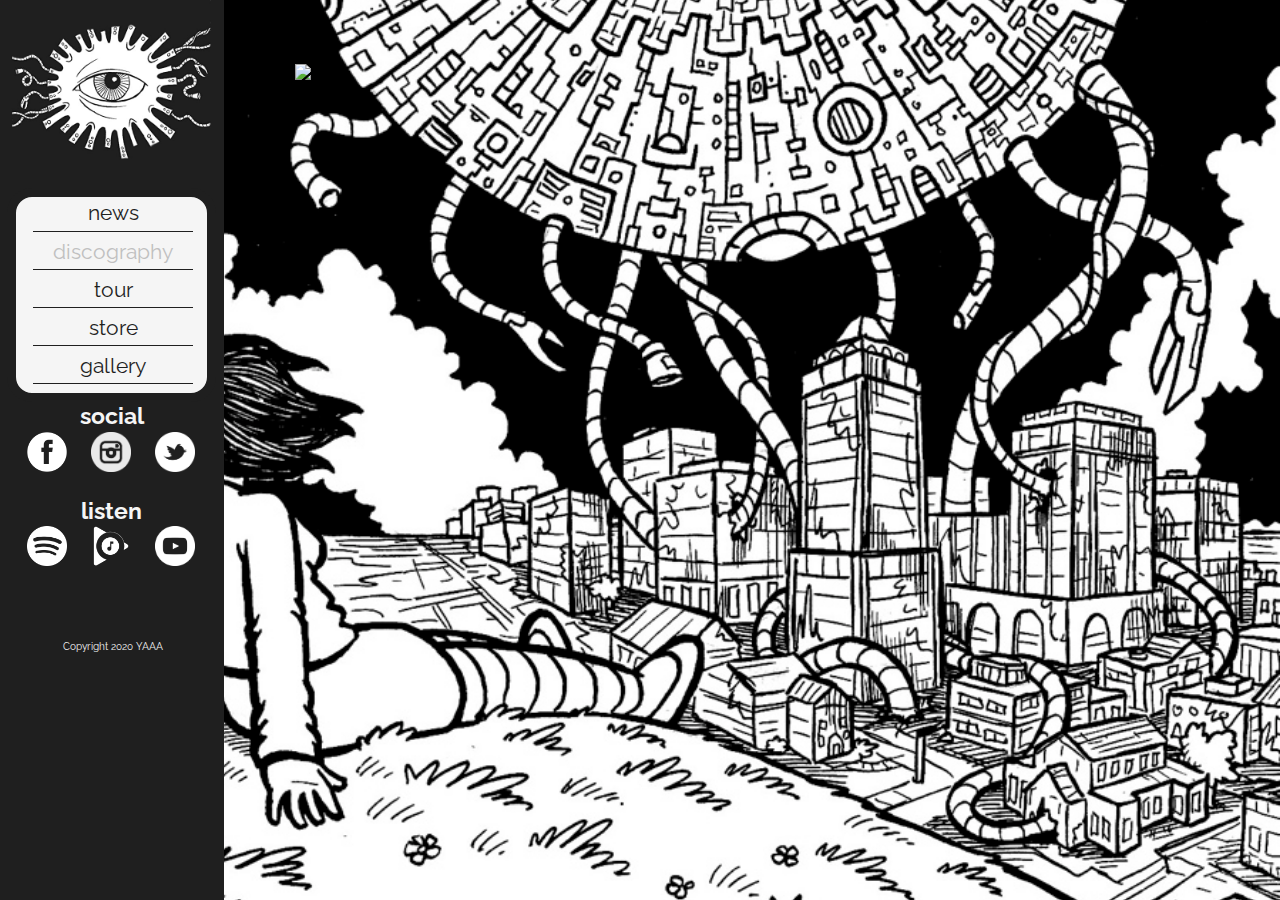
==== disco.html @ 13a571de "Add files via upload" ====
<!DOCTYPE html>

<html>
    
        <head>
    
            <!-- for fonts -->
            <link href="https://fonts.googleapis.com/css?family=Baloo+Da+2&display=swap" rel="stylesheet">
            <link href="https://fonts.googleapis.com/css2?family=Raleway:wght@300&display=swap" rel="stylesheet">
            <link href="https://fonts.googleapis.com/css2?family=Source+Sans+Pro&display=swap" rel="stylesheet"> 

            <!-- for main stylesheet -->
            <link rel="stylesheet" href="styles/style.css">
            <link rel="stylesheet" href="styles/normalize.css">



            
            <!-- for the icon in browser bar -->
            <link rel="shortcut icon" href="media/munook.jpg"/>
        
            <!-- for animations -->
            <link rel="stylesheet" type="text/css" href="./styles/animate.css">
        
            <meta name="viewport" content="width=device-width, initial-scale=1.0">
        
        
            <title>Discography | Munook</title>
        </head>
    
<body>
    

        <div id="div1" class="animated fadeInLeft">
            <a href= "index.html"><img src= "media/munook.jpg" id="topImg"></a>
                <nav id="navMenu">
            
        
                <ul>
                
                    <li><a class="animated jello infinite" href="news.html">news</a></li> 
                    <li><a class="animated pulse infinite" id="current">discography</a></li>
                    <li><a class="animated pulse infinite">tour</a></li>             
                    <li><a class="animated pulse infinite">store</a></li>
                    <li><a class="animated pulse infinite">gallery</a></li>

                
                </ul>
                    
        
                </nav>
            
            <div class="socialDiv">
                
                <h1>social</h1>
                <a href="https://www.facebook.com/munook/" target="_blank"><img src="media/facebooklogo.png" alt="facebook logo" class="logos animated"></a>
                
                <a href="https://www.instagram.com/mun00k/?hl=en" target="_blank"><img src="media/instagramlogo.png" alt="instagram logo" class="logos animated"></a>
                
                <a href="https://twitter.com/munook?lang=en" target="_blank"><img src="media/twitterlogo.png" alt="twitter logo" class="logos animated"></a>
                   
            </div>
            
            <div class="socialDiv">
                
                <h1>listen</h1>
                
                <a href="https://open.spotify.com/artist/1wyRJRlJagJH7XL8qaQTkR" target="_blank"><img src="media/spotifylogo.png" alt="spotify logo" class="logos animated"></a>
                
                <a href="https://play.google.com/music/listen?u=0#/artist/Avvunh6qqyi5qfaauqpttoqukxm/Munook" target="_blank"><img src="media/googlelogo.png" alt="google play music logo" class="logos applelogo animated"></a>
                
                <a href="https://www.youtube.com/channel/UC02NkapPuVCq2VrEYF3xsNw" target="_blank"><img src="media/youtubelogo.png" alt="youtube logo" class="logos animated"></a>
                   
            </div>
            
            <div id="appleDiv">
                <a href="https://geo.music.apple.com/us/artist/munook/533901146?mt=1&app=music" style="display:inline-block;overflow:hidden;background:url(https://linkmaker.itunes.apple.com/en-us/badge-lrg.svg?releaseDate=&kind=artist&bubble=apple_music) no-repeat;width:158px;height:45px;" target="_blank"></a>
                <p id="footer">Copyright 2020 YAAA</p>
            </div>
                    
        </div>
        
        <main>
        <div id="albumDiv" class="animated fadeInRight"><img src="media/inandofit.jpg" class="">
            <iframe src="https://open.spotify.com/embed/artist/1wyRJRlJagJH7XL8qaQTkR" width="373" height="80" frameborder="0" allowtransparency="true" allow="encrypted-media"></iframe>
            </div>
        
            
    
    
        
        </main>
    </body>
</html>
---- styles/style.css ----
* {
    text-decoration: none;
    max-width: 500x;
    font-family: 'Raleway', sans-serif;
    
}

#div1.animated {
    -webkit-animation-duration: 1.5s;
    -webkit-animation-delay: 1s;
}

#div1 {
    position: fixed; /* Fixed Sidebar (stay in place on scroll) */
    z-index: 0; /* Stay on top */
    top: -2%; /* Stay at the top */
    left: 0;
    background-color: #1f1f1f; /* Black */
    padding-top: px;
    width: 209px;
    margin-left: -1px;
    display: block;
    min-width: 200px;
    height: 110%;
    overflow-y:auto;
    padding-right: 8px;
    padding-left: 8px;
}


#topImg {
    width: 200px;
    padding-top: 2px;;
    margin-left: 4px;
}

.socialDiv {
    
}

.socialDiv h1 {
    color: whitesmoke;
    text-align: center;
    font-size: 23px;
    margin-left: -5px;
}

.logos {
    width: 40px;
    padding-left: 20px;
    margin-bottom: 20px;
    margin-top: -23px;
    padding-top: 10px;
}

#appleDiv {
    margin-left: 31px;
    margin-bottom: 50px;
    margin-top: -9px;
}

#appleDiv p {
    color: whitesmoke;
    font-size: 10px;
    width: 150px;
    text-align: center;
}

#navMenu {
    background-color: whitesmoke;
    border-radius: 25px;
    border: solid #1f1f1f 1vh;

}

#navMenu ul {
    color: #1F1F1F;
    text-align: center;
    margin-top: -4px;
    margin-bottom: 9px;
    margin-left: -23px;
    font-size: 21px;
    display: block;
    width: 194px;
    margin-right: -5px;
}

#navMenu ul li {
    border-bottom: #1F1F1F 1px solid;
    width: 160px;
    list-style-type: none;
    margin-top: 8px;
    display: block;
    padding-bottom:5px;
}

#current {
    padding-top: .3vh;
    color: silver !important;
}

#navMenu ul li a {
    color: #1f1f1f;
}

.socialDiv h1 {
    margin-top: 1px;
    padding-left: 5px;
}

body{
    background-color: #000;
     background-image: url(../media/inandofit_cover.jpg);
    background-repeat: no-repeat;
    background-position: center;
    background-size: cover;
    background-attachment: fixed;
    
}

main {
    margin-left: 295px; /* Same as the width of the sidebar */
    padding: 0px 60px 2px 0px;
    z-index: 2;
    min-width: 500px;
}

main p {
    color: #1f1f1f;
    background-color: rgba(255,255,255, .91);
    border-radius: 5px;
    padding: 15px;
    margin-right: 50px;
    display: inline-block;
    font-family: 'Source Sans Pro', sans-serif !important;
}


main h1 {
    display: inline-block;
    border-radius: 10px;
    padding: 5px;
    color: #1f1f1f;
    background-color: rgba(255,255,255, .92);
    min-width: 250px;
}

a.animated:hover {
    -webkit-animation: bounceIn 3s;
    animation: bounceIn 3s;
    -webkit-animation-iteration-count: 1;
}

img.animated:hover {
    -webkit-animation: fadeIn 3s;
    animation: fadeIn 3s;
    -webkit-animation-iteration-count: 1;
}

.text {
    -webkit-animation: 2s;
    animation: 2s;
    -webkit-animation-iteration-count: 1;
    -webkit-animation-delay: 2s;
}
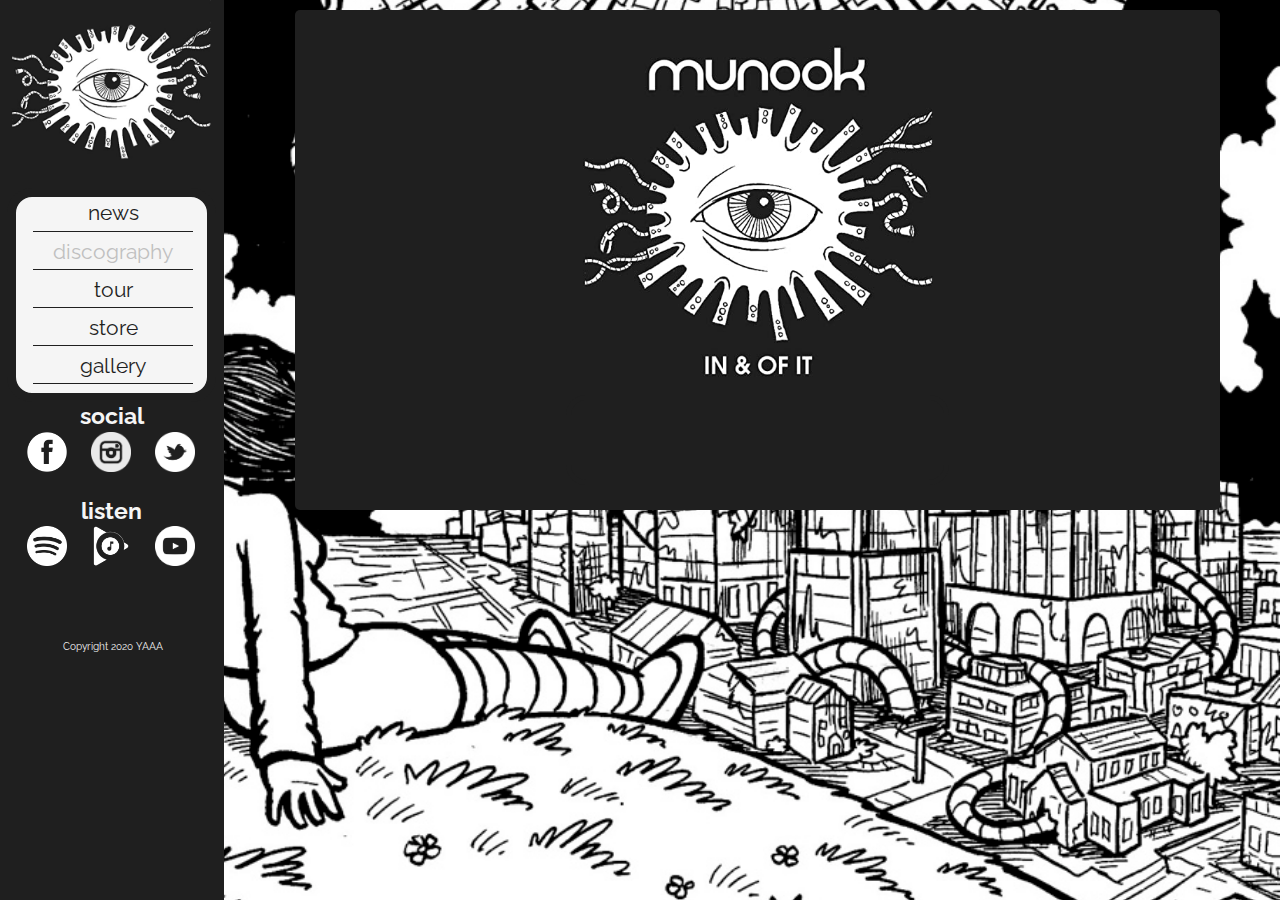
==== commit 2e9bdac5: "Update disco.html" ====
--- a/disco.html
+++ b/disco.html
@@ -42,7 +42,7 @@
                     <li><a class="animated pulse infinite" id="current">discography</a></li>
                     <li><a class="animated pulse infinite">tour</a></li>             
                     <li><a class="animated pulse infinite">store</a></li>
-                    <li><a class="animated pulse infinite">gallery</a></li>
+                    <li><a class="animated pulse infinite" href="galler.html">gallery</a></li>
 
                 
                 </ul>
@@ -91,4 +91,4 @@
         
         </main>
     </body>
-</html>+</html>
--- a/styles/style.css
+++ b/styles/style.css
@@ -151,7 +151,7 @@
     -webkit-animation-iteration-count: 1;
 }
 
-img.animated:hover {
+#div1 img.animated:hover {
     -webkit-animation: fadeIn 3s;
     animation: fadeIn 3s;
     -webkit-animation-iteration-count: 1;
@@ -163,3 +163,29 @@
     -webkit-animation-iteration-count: 1;
     -webkit-animation-delay: 2s;
 }
+
+#albumDiv {
+    color: #1f1f1f;
+    background-color: #1f1f1f;
+    border-radius: 5px;
+    padding: 25px;
+    display: block;
+    align-content: center;
+    margin-top: 10px;
+}
+
+#albumDiv img {
+    display: block;
+    margin-left: auto;
+    margin-right: auto;
+    width: 350px;
+    padding-bottom: 10px;
+}
+
+#albumDiv iframe {
+    display: block;
+    margin-left: auto;
+    margin-right: auto;
+    border: solid #1f1f1f 5px;
+    border-radius: 20px;
+}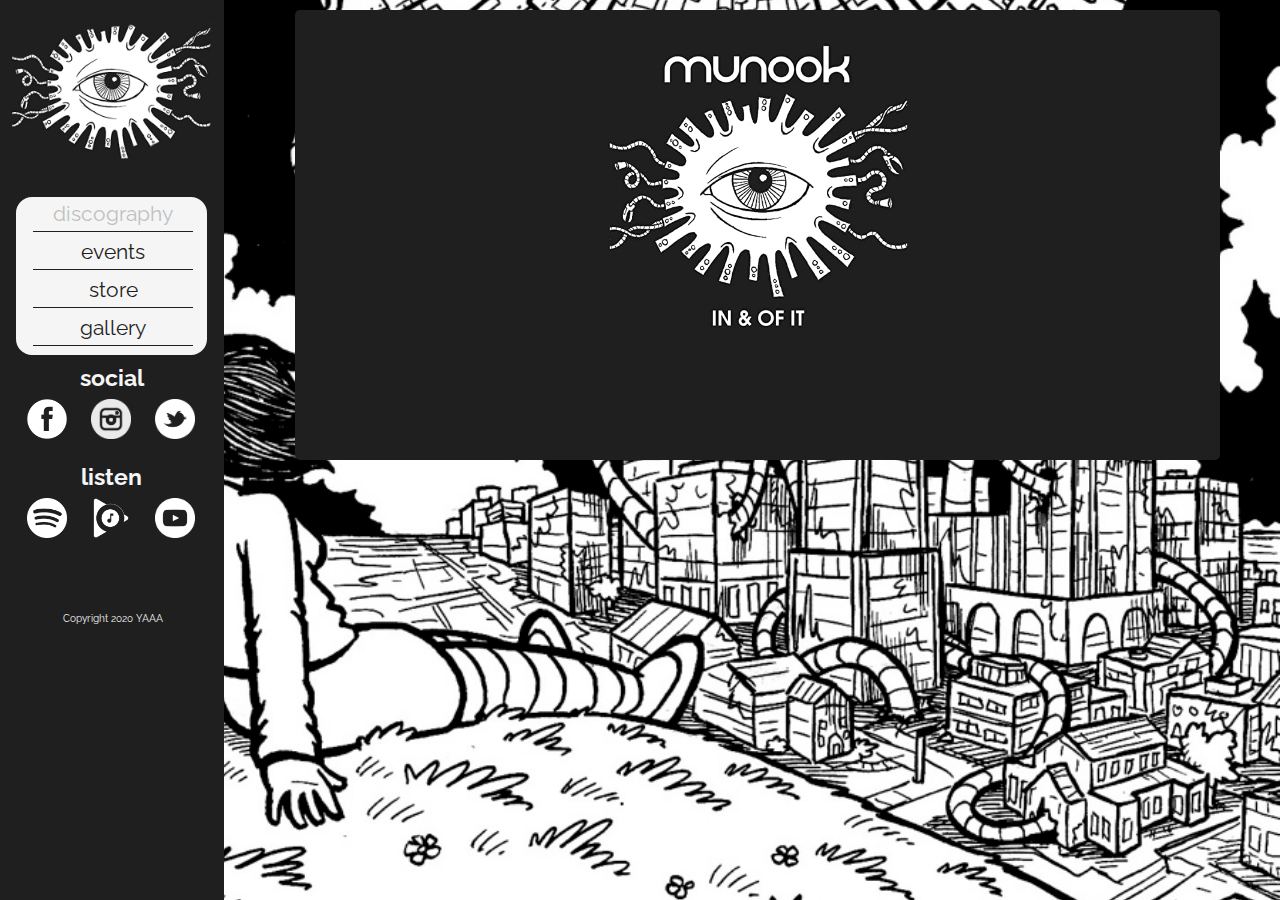
==== commit be2e195e: "Add files via upload" ====
--- a/disco.html
+++ b/disco.html
@@ -38,11 +38,10 @@
         
                 <ul>
                 
-                    <li><a class="animated jello infinite" href="news.html">news</a></li> 
                     <li><a class="animated pulse infinite" id="current">discography</a></li>
-                    <li><a class="animated pulse infinite">tour</a></li>             
-                    <li><a class="animated pulse infinite">store</a></li>
-                    <li><a class="animated pulse infinite" href="galler.html">gallery</a></li>
+                    <li><a class="animated pulse infinite" href="events.html">events</a></li>             
+                    <li><a class="animated pulse infinite" href="shop.html">store</a></li>
+                    <li><a class="animated pulse infinite" href="gallery.html">gallery</a></li>
 
                 
                 </ul>
@@ -91,4 +90,4 @@
         
         </main>
     </body>
-</html>
+</html>--- a/styles/style.css
+++ b/styles/style.css
@@ -1,7 +1,7 @@
 * {
     text-decoration: none;
     max-width: 500x;
-    font-family: 'Raleway', sans-serif;
+    font-family: 'Raleway', sans-serif !important;
     
 }
 
@@ -12,7 +12,6 @@
 
 #div1 {
     position: fixed; /* Fixed Sidebar (stay in place on scroll) */
-    z-index: 0; /* Stay on top */
     top: -2%; /* Stay at the top */
     left: 0;
     background-color: #1f1f1f; /* Black */
@@ -43,6 +42,7 @@
     text-align: center;
     font-size: 23px;
     margin-left: -5px;
+    padding-bottom: 5px;
 }
 
 .logos {
@@ -126,9 +126,9 @@
 }
 
 main p {
-    color: #1f1f1f;
-    background-color: rgba(255,255,255, .91);
-    border-radius: 5px;
+    color: white;
+    background-color: rgba(31,31,31, .91);
+    border-radius: 15px;
     padding: 15px;
     margin-right: 50px;
     display: inline-block;
@@ -139,9 +139,9 @@
 main h1 {
     display: inline-block;
     border-radius: 10px;
-    padding: 5px;
-    color: #1f1f1f;
-    background-color: rgba(255,255,255, .92);
+    padding: 10px;
+    color: white;
+    background-color: rgba(31,31,31, .92);
     min-width: 250px;
 }
 
@@ -178,7 +178,7 @@
     display: block;
     margin-left: auto;
     margin-right: auto;
-    width: 350px;
+    width: 300px;
     padding-bottom: 10px;
 }
 
@@ -188,4 +188,61 @@
     margin-right: auto;
     border: solid #1f1f1f 5px;
     border-radius: 20px;
-}+}
+
+div.gallery {
+    margin: 10px;
+    border: 1px solid #1f1f1f;
+    border-radius: 10px;
+    float: left;
+    width: 250px;
+    background-color: #1f1f1f;
+    padding: 6px;
+}
+
+div.gallery:hover {
+    color: gray;
+    opacity: .97;
+}
+
+div.gallery img {
+    width: 100%;
+    height: auto;
+    min-height: 250px;
+    max-height: 250px;
+}
+
+div.desc {
+    padding: 15px;
+    text-align: center;
+    background-color: white;
+    border: #1f1f1f solid 2px;
+    border-bottom-left-radius: 10px;
+    border-bottom-right-radius: 10px;
+    
+}
+
+
+#ecwid_body {
+    background-color: #1f1f1f;
+    margin-top: 10px;
+    color: white;
+}
+
+#ecwid_body a:hover{
+    color: darkgray;
+}
+
+#shopDiv {
+    background-color: #1f1f1f;
+    margin-top: 10px;
+    color: white;
+    z-index: 100002;
+    display: block;
+    position: relative;
+    border-radius: 20px;
+    padding-left: 10px;
+    padding-right: 10px;
+    padding-top: 10px;
+}
+
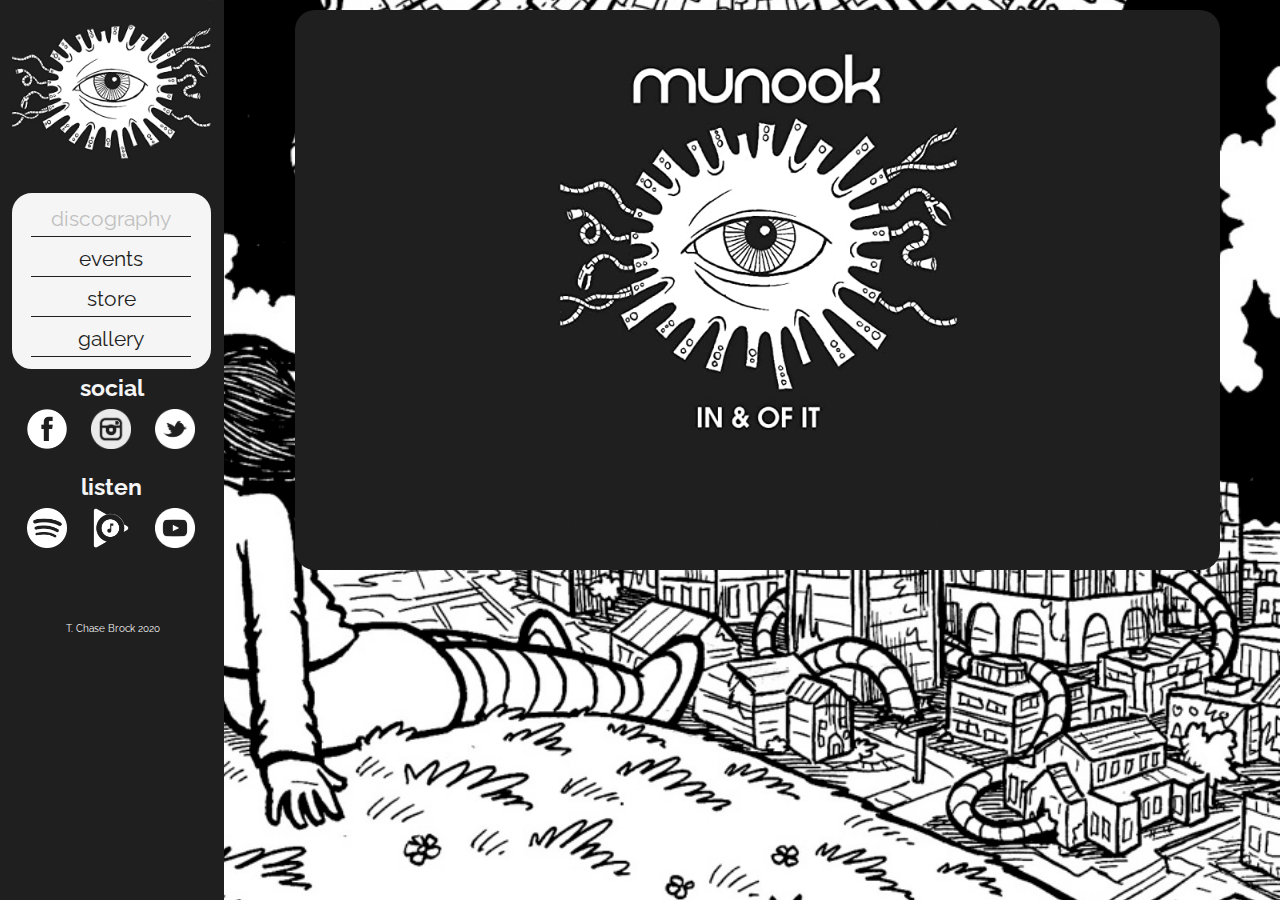
==== commit a2968872: "Update disco.html" ====
--- a/disco.html
+++ b/disco.html
@@ -74,7 +74,7 @@
             
             <div id="appleDiv">
                 <a href="https://geo.music.apple.com/us/artist/munook/533901146?mt=1&app=music" style="display:inline-block;overflow:hidden;background:url(https://linkmaker.itunes.apple.com/en-us/badge-lrg.svg?releaseDate=&kind=artist&bubble=apple_music) no-repeat;width:158px;height:45px;" target="_blank"></a>
-                <p id="footer">Copyright 2020 YAAA</p>
+                <p id="footer">T. Chase Brock 2020</p>
             </div>
                     
         </div>
@@ -90,4 +90,4 @@
         
         </main>
     </body>
-</html>+</html>
--- a/styles/style.css
+++ b/styles/style.css
@@ -69,16 +69,16 @@
 #navMenu {
     background-color: whitesmoke;
     border-radius: 25px;
-    border: solid #1f1f1f 1vh;
+    border: solid #1f1f1f 5px;
 
 }
 
 #navMenu ul {
     color: #1F1F1F;
     text-align: center;
-    margin-top: -4px;
-    margin-bottom: 9px;
-    margin-left: -23px;
+    margin-top: 13px;
+    margin-bottom: 12px;
+    margin-left: -21px;
     font-size: 21px;
     display: block;
     width: 194px;
@@ -89,7 +89,7 @@
     border-bottom: #1F1F1F 1px solid;
     width: 160px;
     list-style-type: none;
-    margin-top: 8px;
+    margin-top: 10px;
     display: block;
     padding-bottom:5px;
 }
@@ -167,8 +167,8 @@
 #albumDiv {
     color: #1f1f1f;
     background-color: #1f1f1f;
-    border-radius: 5px;
-    padding: 25px;
+    border-radius: 20px;
+    padding: 30px;
     display: block;
     align-content: center;
     margin-top: 10px;
@@ -178,7 +178,7 @@
     display: block;
     margin-left: auto;
     margin-right: auto;
-    width: 300px;
+    width: 400px;
     padding-bottom: 10px;
 }
 
@@ -246,3 +246,23 @@
     padding-top: 10px;
 }
 
+#calDiv {
+    margin-top: 10px;
+    background: rgba(255,255,255,0.9);
+    color: #1f1f1f;
+    border: 3px solid rgba(255,255,255,0.01);
+    border-radius: 10px;
+    padding: 10px;
+    
+}
+
+#loading {
+    display: none;
+    position: absolute;
+    top: 10px;
+    right: 10px;
+}
+
+#calendar {
+    margin: 0 auto;
+}